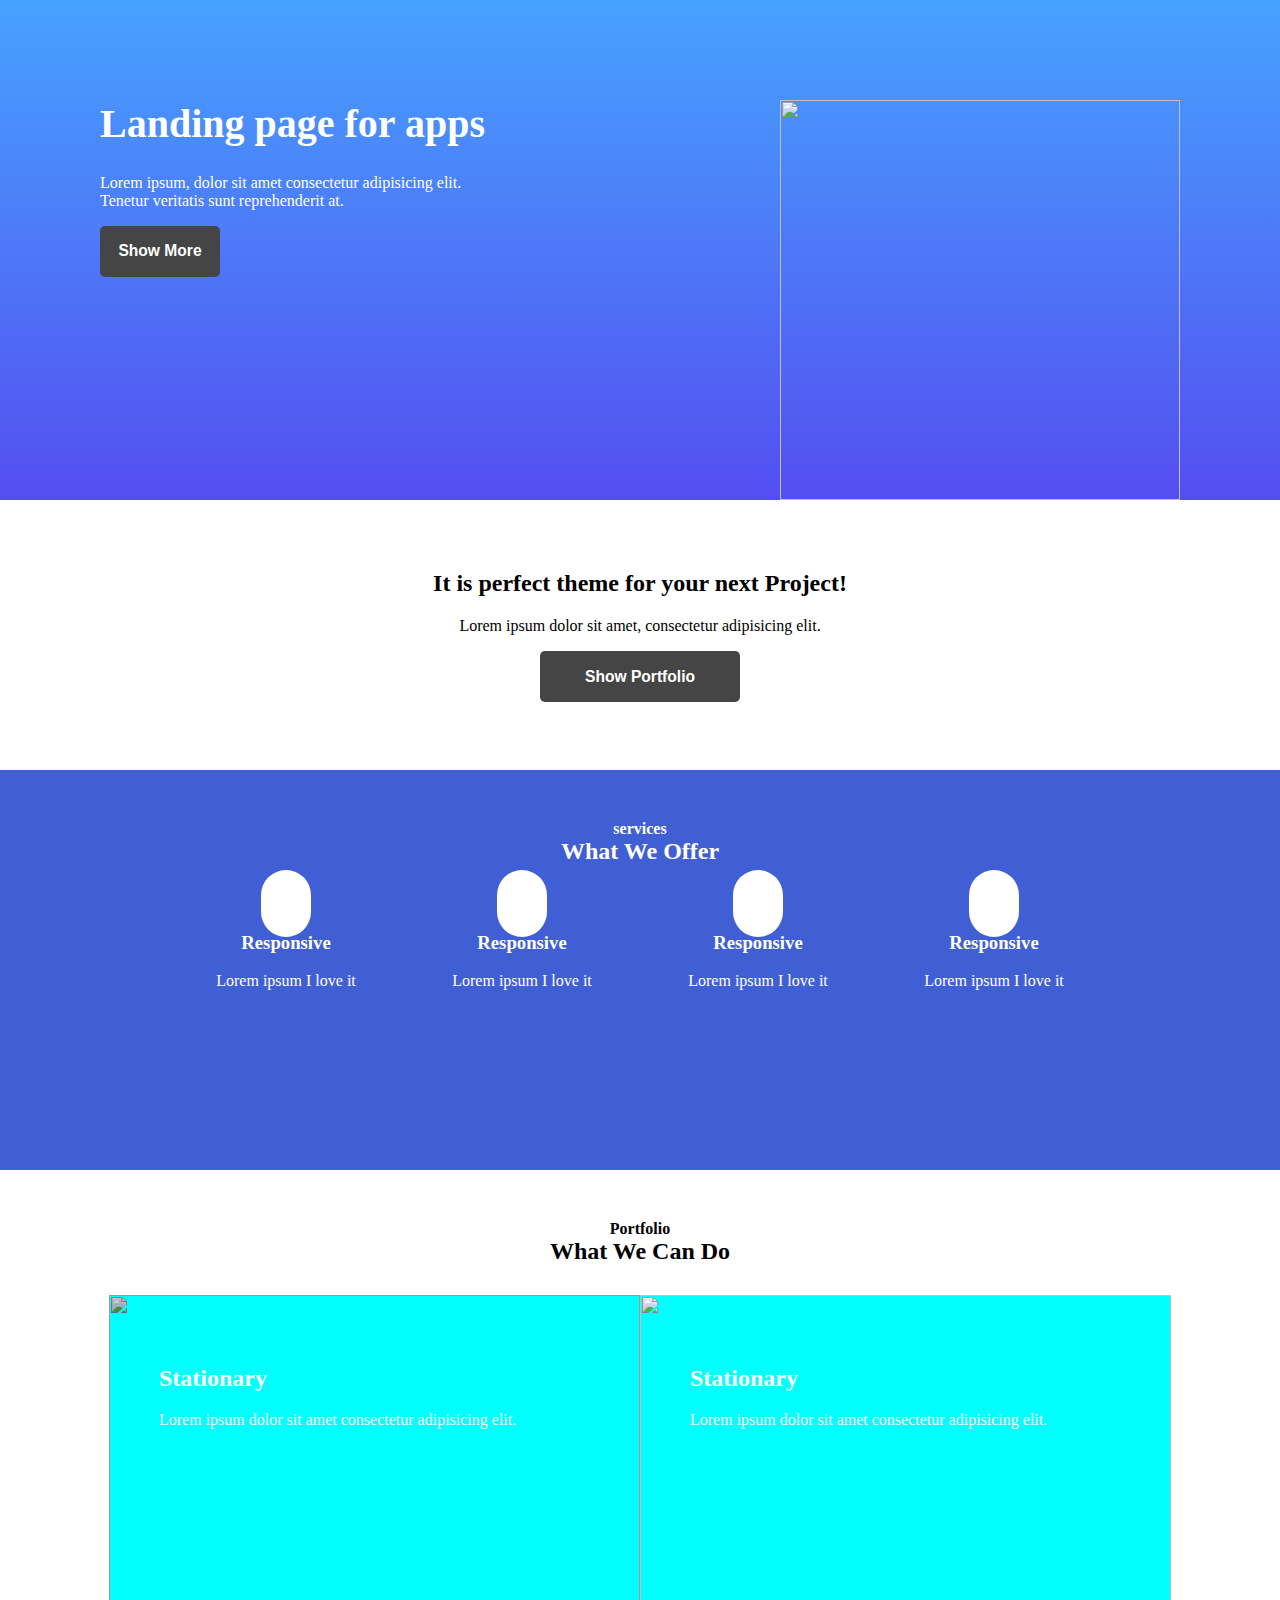
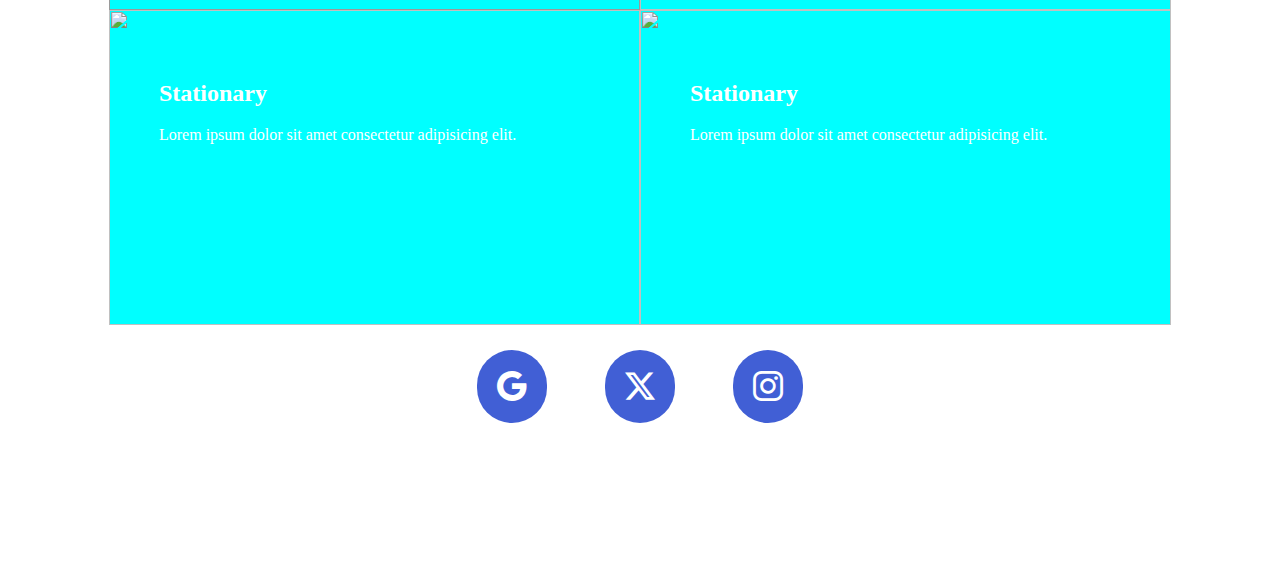
==== landing.html @ 52965143 "랜딩페이지 90%" ====
<!DOCTYPE html>
<html lang="en">
<head>
    <meta charset="UTF-8">
    <meta name="viewport" content="width=device-width, initial-scale=1.0">
    <link rel="stylesheet" href="https://cdnjs.cloudflare.com/ajax/libs/font-awesome/6.5.1/css/all.min.css" integrity="sha512-DTOQO9RWCH3ppGqcWaEA1BIZOC6xxalwEsw9c2QQeAIftl+Vegovlnee1c9QX4TctnWMn13TZye+giMm8e2LwA==" crossorigin="anonymous" referrerpolicy="no-referrer" />
    <link rel="stylesheet" href="css/landing.css">
    <link rel="stylesheet" href="https://cdn.jsdelivr.net/npm/bootstrap-icons@1.11.3/font/bootstrap-icons.min.css">
    <title>Document</title>
</head>
<body style="margin: 0px;">
<div class="container">

<div class="main">
    <img src="https://codingapple.com/wp-content/uploads/2019/06/iphone.png" class="main-img">
    <h1 class="main-title">Landing page for apps</h1>
    <p class="main-text">Lorem ipsum, dolor sit amet consectetur adipisicing elit.<br> Tenetur veritatis sunt reprehenderit at.</p>
    <button class="grey-button" style="width: 120px;"><h3>Show More</h3></button>
</div>

<div class="sub">
    <h2 style="margin-top: 70px;">It is perfect theme for your next Project!</h2>
    <p>Lorem ipsum dolor sit amet, consectetur adipisicing elit.</p>
    <button class="grey-button" style="width: 200px;"><h3>Show Portfolio</h3></button>
</div>

<div class="sub2">
    <h4 style="margin: 0px">services</h4>
    <h2 style="margin: 0px">What We Offer</h2>

    <div class="sub2-icons">

    <div class="iconbox">
    <i class="fa-solid fa-mobile-screen-button fa-3x"></i>
    <h3>Responsive</h3><p>Lorem ipsum I love it</p>
    </div>
    <div class="iconbox">
    <i class="fa-solid fa-flask fa-3x"></i>
    <h3>Responsive</h3><p>Lorem ipsum I love it</p>
    </div>
    <div class="iconbox">
    <i class="fa-solid fa-bolt-lightning fa-3x"></i>
    <h3>Responsive</h3><p>Lorem ipsum I love it</p>
    </div>
    <div class="iconbox">
    <i class="fa-solid fa-earth-asia fa-3x"></i>
    <h3>Responsive</h3><p>Lorem ipsum I love it</p>
    </div>

    </div>

</div>

<div class="contents">
    <h4 style="margin: 0px">Portfolio</h4>
    <h2 style="margin: 0px">What We Can Do</h2>

    <div class="contents-box">
        <div class="contents-object"><img src="https://codingapple.com/wp-content/uploads/2019/06/portfolio-1.jpg" style="filter: brightness(80%);">
            <h2>Stationary</h2><p>Lorem ipsum dolor sit amet consectetur adipisicing elit.</p>
        </div>
        <div class="contents-object"><img src="https://codingapple.com/wp-content/uploads/2019/06/portfolio-2.jpg">
            <h2>Stationary</h2><p>Lorem ipsum dolor sit amet consectetur adipisicing elit.</p>
        </div>
        <div class="contents-object"><img src="https://codingapple.com/wp-content/uploads/2019/06/portfolio-3.jpg">
            <h2>Stationary</h2><p>Lorem ipsum dolor sit amet consectetur adipisicing elit.</p>
        </div>
        <div class="contents-object"><img src="https://codingapple.com/wp-content/uploads/2019/06/portfolio-4.jpg">
            <h2>Stationary</h2><p>Lorem ipsum dolor sit amet consectetur adipisicing elit.</p>
        </div>
    </div>

</div>

<div class="footer">
    <div class="snsicon-box">
        <div class="snsicon"><i class="bi bi-google"></i></div>
        <div class="snsicon"><i class="bi bi-twitter-x"></i></div>
        <div class="snsicon"><i class="bi bi-instagram"></i></div>
    </div>
</div>

</body>
</html>
---- css/landing.css ----
.main{
    width: 100%;
    height: 500px;
    background-image: linear-gradient(rgb(70, 162, 255),rgb(84, 78, 240));
    overflow: auto;
    padding-left: 100px;
    box-sizing: border-box;
}
.main-img{
    width: 400px;
    height: 400px;
    object-fit: cover;
    float: right;
    position: relative;
    top: 100px;
    right: 100px;
}
.main-title{
    color: white;
    margin-top: 100px;
    top: 50px;
    left: 100px;
    font-size: 40px;
    
}
.main-text{
    color: white;
}
.grey-button{
    background-color: rgb(69, 69, 69);
    border: none;
    border-radius: 5px;
    color: white;
}

.sub{
    width: 100%;
    height: 200px;
    /* background-color: antiquewhite; */
    text-align: center;
}

.sub2{
    box-sizing: border-box;
    width: 100%;
    height: 400px;
    background-color: rgb(65, 95, 213);
    text-align: center;
    color: white;
    padding: 50px;
}
.sub2-icons{
    display: flex;
    width: 80%;
    height: 80%;
    margin: auto;
    margin-top: 30px;
}
.iconbox{
    width: 25%;
}
.iconbox>i{
    width: 100px;
    height: 100px;
    background-color: white;
    color: rgb(65, 95, 213);
    border-radius: 100px;
    box-sizing: border-box;
    padding: 25px;
}

.contents{
    width: 100%;
    height: 800px;
    text-align: center;
    padding: 50px;
    box-sizing: border-box;
    /* background-color: aqua; */
}
.contents-box{
    width: 90%;
    height: 90%;
    background-color: aqua;
    margin: auto;
    margin-top: 30px;
    display: flex;
    flex-wrap: wrap;
}
.contents-object{
    width: 50%;
    height: 50%;
    position: relative;
    box-sizing: border-box;
}
.contents-object:hover{
    border: solid white 20px;
}
.contents-object>img{
    width: 100%;
    height: 100%;
    object-fit: cover;
}
.contents-object>h2{
    position: absolute;
    z-index: 1;
    top: 50px;
    left: 50px;
    color: white;
}
.contents-object>p{
    position: absolute;
    z-index: 1;
    top: 100px;
    left: 50px;
    color: white;
}

.footer{
    width: 100%;
    height: 200px;
    /* background-color: aqua; */
}
.snsicon-box{
    display: flex;
    width: 30%;
    /* background-color: aquamarine; */
    margin: auto;
}
.snsicon{
    margin: auto;
}
.snsicon>i{
    padding: 20px;
    box-sizing: border-box;
    width: 100px;
    height: 100px;
    font-size: 30px;
    background-color: rgb(65, 95, 213);
    border-radius: 100px;
    color: white;
}
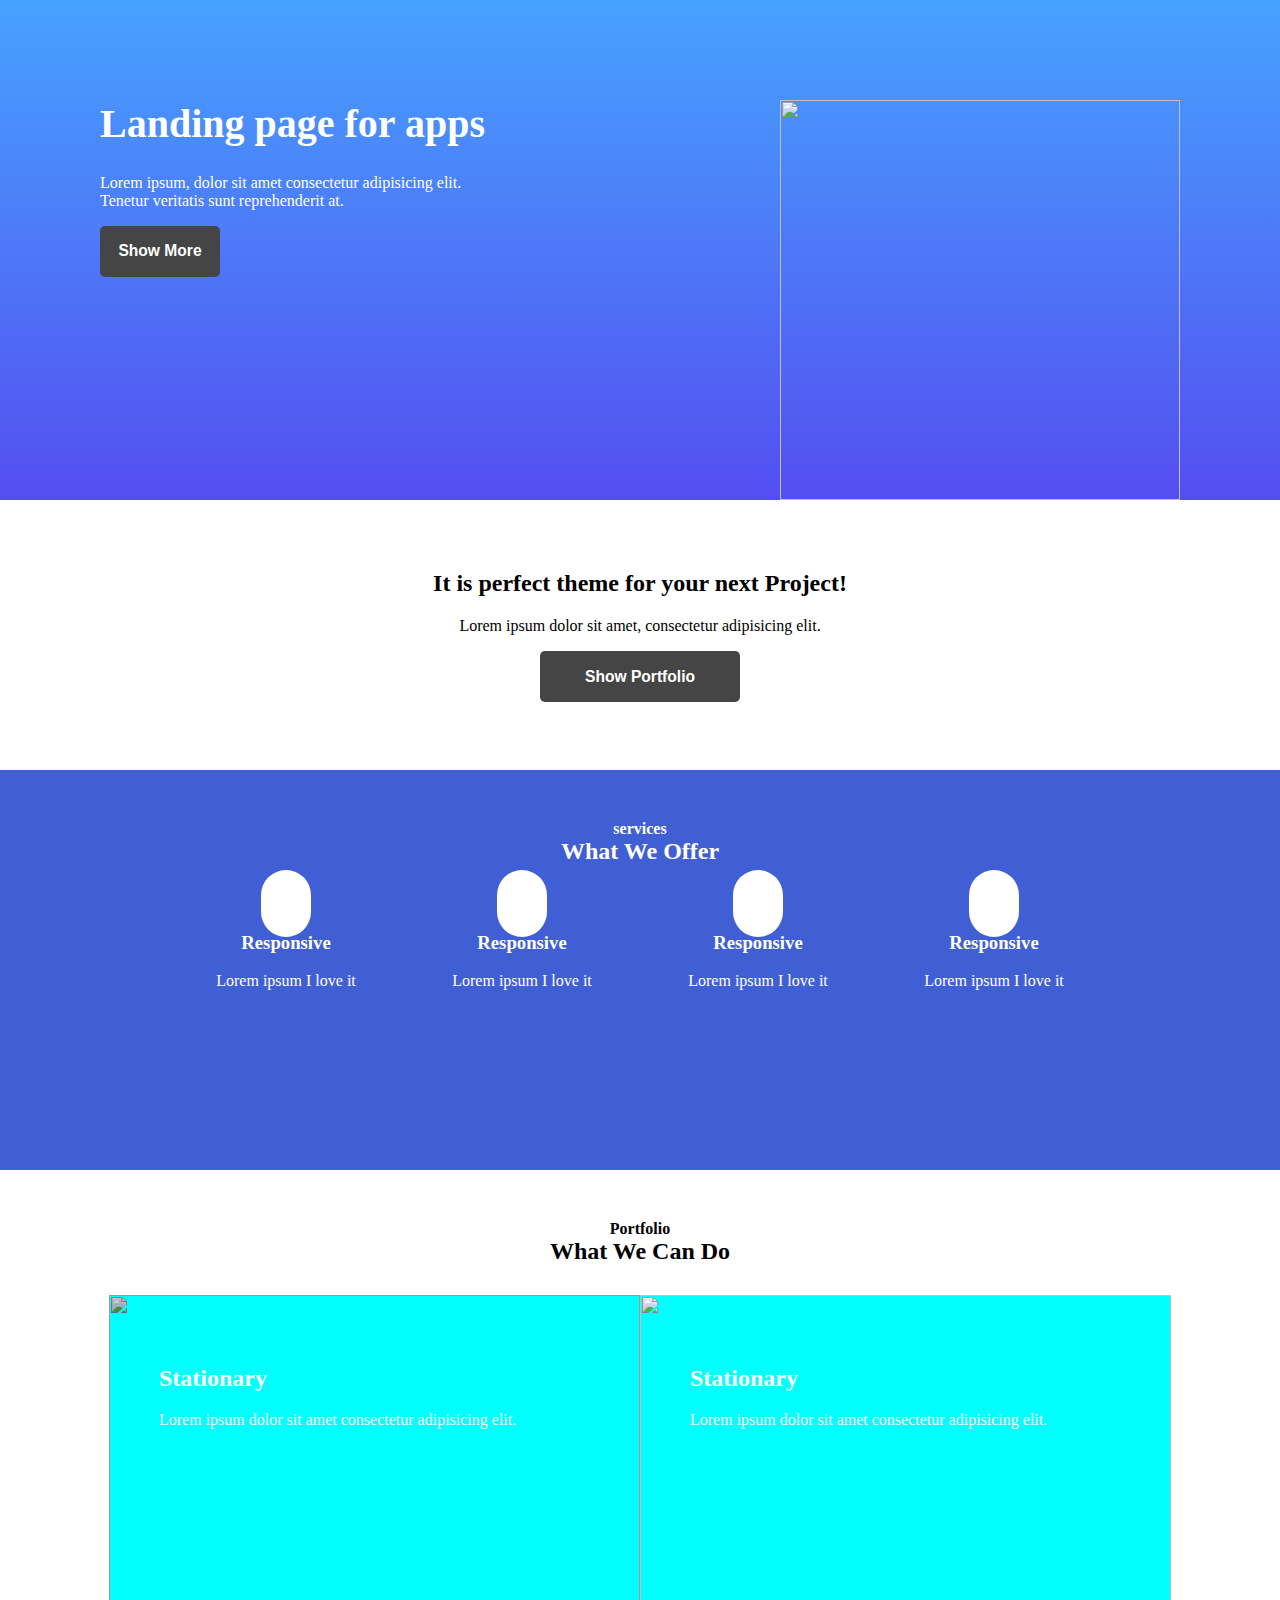
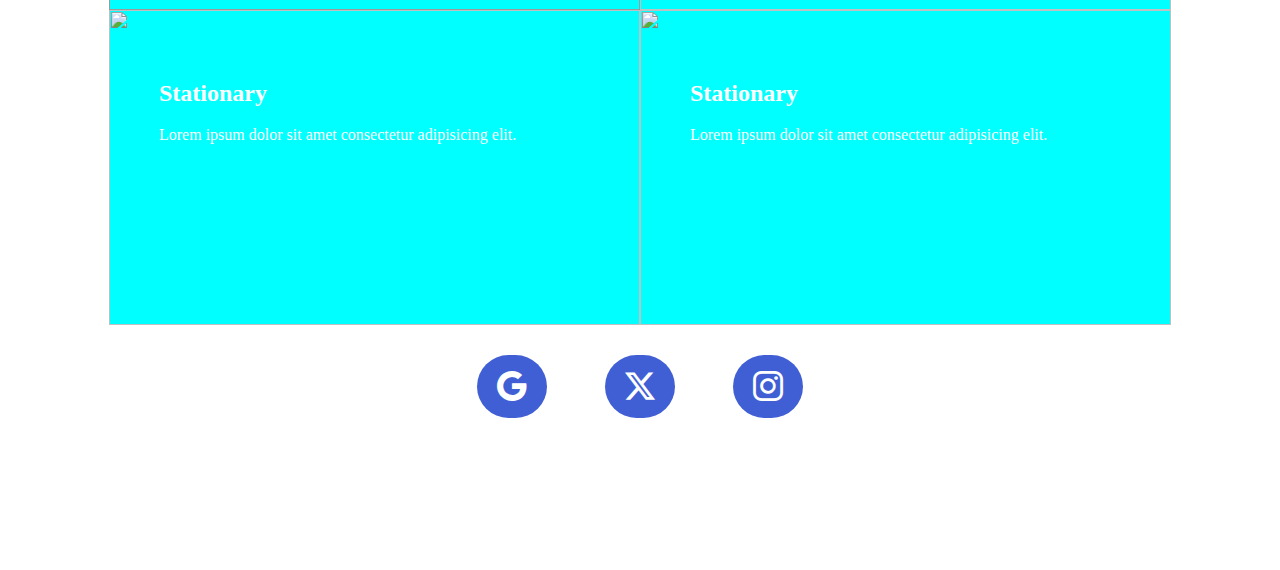
==== commit acbf786c: "랜딩페이지 완성" ====
--- a/landing.html
+++ b/landing.html
@@ -56,16 +56,16 @@
     <h2 style="margin: 0px">What We Can Do</h2>
 
     <div class="contents-box">
-        <div class="contents-object"><img src="https://codingapple.com/wp-content/uploads/2019/06/portfolio-1.jpg" style="filter: brightness(80%);">
+        <div class="contents-object"><div class="overlay"></div><img src="https://codingapple.com/wp-content/uploads/2019/06/portfolio-1.jpg" style="filter: brightness(80%);">
             <h2>Stationary</h2><p>Lorem ipsum dolor sit amet consectetur adipisicing elit.</p>
         </div>
-        <div class="contents-object"><img src="https://codingapple.com/wp-content/uploads/2019/06/portfolio-2.jpg">
+        <div class="contents-object"><div class="overlay"></div><img src="https://codingapple.com/wp-content/uploads/2019/06/portfolio-2.jpg">
             <h2>Stationary</h2><p>Lorem ipsum dolor sit amet consectetur adipisicing elit.</p>
         </div>
-        <div class="contents-object"><img src="https://codingapple.com/wp-content/uploads/2019/06/portfolio-3.jpg">
+        <div class="contents-object"><div class="overlay"></div><img src="https://codingapple.com/wp-content/uploads/2019/06/portfolio-3.jpg">
             <h2>Stationary</h2><p>Lorem ipsum dolor sit amet consectetur adipisicing elit.</p>
         </div>
-        <div class="contents-object"><img src="https://codingapple.com/wp-content/uploads/2019/06/portfolio-4.jpg">
+        <div class="contents-object"><div class="overlay"></div><img src="https://codingapple.com/wp-content/uploads/2019/06/portfolio-4.jpg">
             <h2>Stationary</h2><p>Lorem ipsum dolor sit amet consectetur adipisicing elit.</p>
         </div>
     </div>
--- a/css/landing.css
+++ b/css/landing.css
@@ -92,7 +92,17 @@
     position: relative;
     box-sizing: border-box;
 }
-.contents-object:hover{
+.overlay{
+    width: 100%;
+    height: 100%;
+    /* background-color: aqua; */
+    z-index: 1;
+    position: absolute;
+    box-sizing: border-box;
+    border-color: white;
+    transition: border 0.5s;
+}
+.overlay:hover{
     border: solid white 20px;
 }
 .contents-object>img{
@@ -130,10 +140,13 @@
     margin: auto;
 }
 .snsicon>i{
-    padding: 20px;
+    padding-left: 20px;
+    padding-right: 20px;
+    padding-top: 15px;
+    padding-bottom: 15px;
     box-sizing: border-box;
-    width: 100px;
-    height: 100px;
+    /* width: 100px;
+    height: 100px; */
     font-size: 30px;
     background-color: rgb(65, 95, 213);
     border-radius: 100px;
